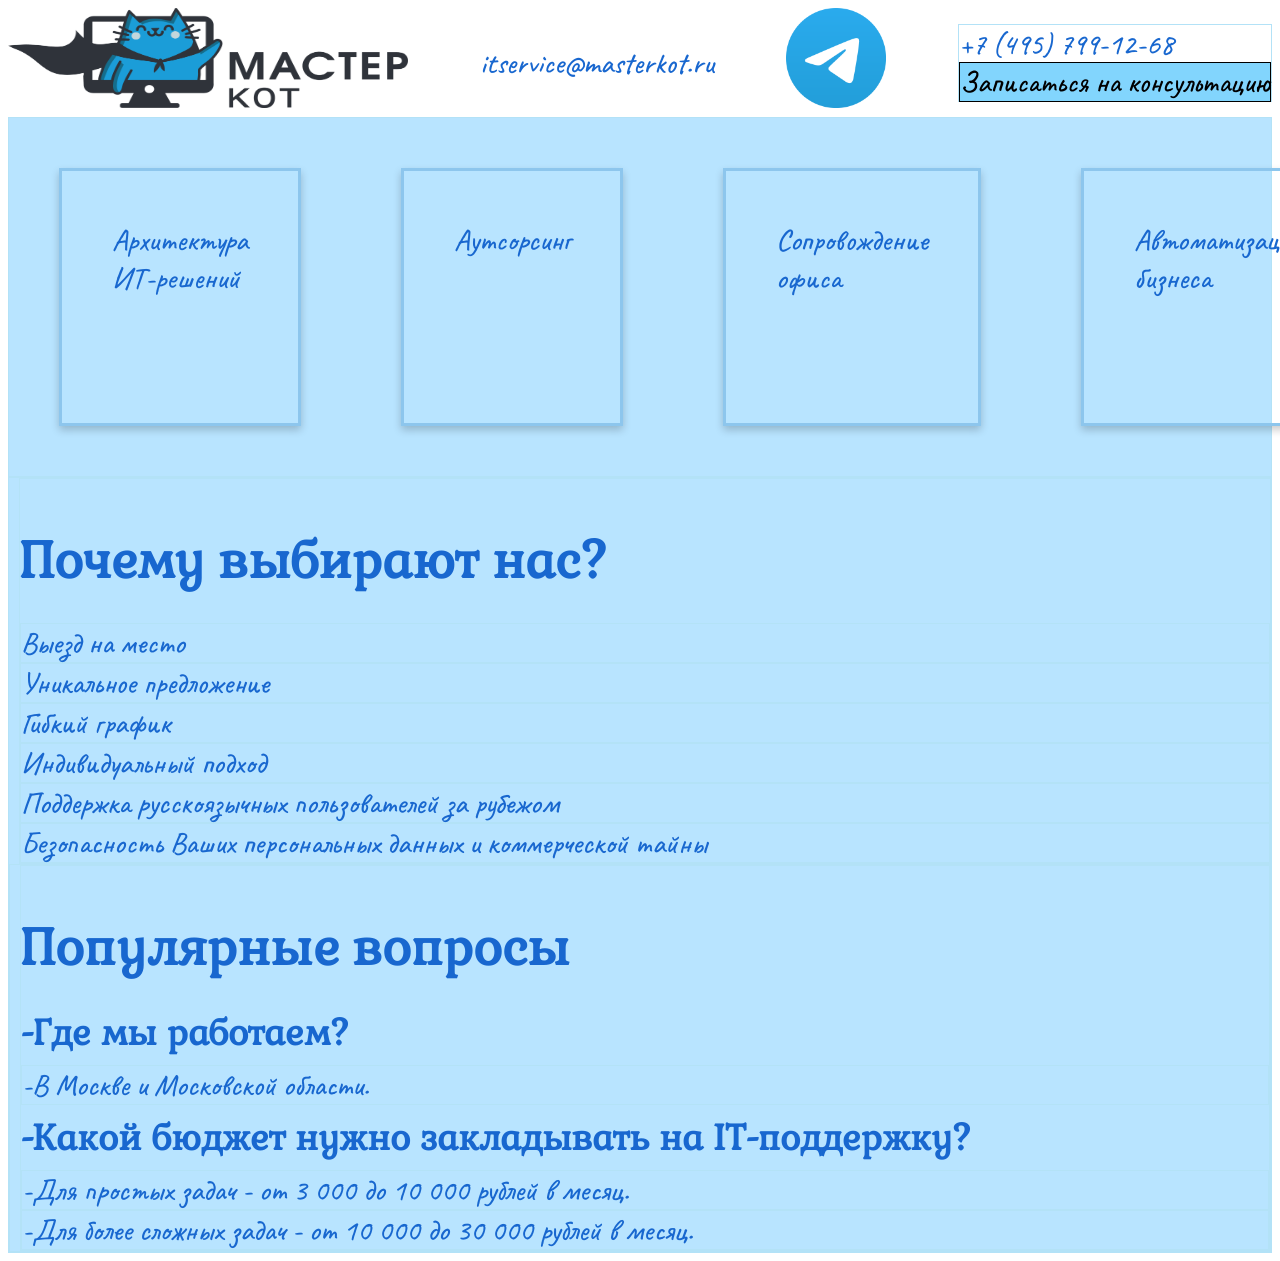
==== index.html @ d507f64e "new page added and teni added" ====
<!DOCTYPE html>
<html lang="ru"> 
<head>
    <meta charset="UTF-8">
    <meta name="viewport" content="width, initial-scale=1.0">
    <title>MasterKot</title>
    <link rel="stylesheet" href="./resert.css">
    <link rel="stylesheet" href="./style.css">
    <link rel="preconnect" href="https://fonts.googleapis.com">
    <link rel="preconnect" href="https://fonts.gstatic.com" crossorigin>
    <link href="https://fonts.googleapis.com/css2?family=Caveat:wght@400..700&family=Gabriela&display=swap" rel="stylesheet">
    
</head>
<body>
    
    <header> <!--Header-->
        <!--<div>Логотип(Kot)</div>-->
        <div class="logo">
            <img src="./Images/МАСТЕР КОТ лого.png" alt="Логотип" style="width: 400px; height: 100px;">
        </div>
        <div class="email">itservice@masterkot.ru</div>
        <!--<div>Телеграмм</div>-->
        <a href="https://ru.wikipedia.org/wiki/Telegram">
            <img src="./Images\Telegram_2019_Logo.svg.webp" alt="Телеграмм" style="width: 100px; height: 100px;" > </a>
            <div>
                <div class="tel">+7 (495) 799-12-68</div>
                <a href="https://mail.google.com/mail/u/0/#inbox?compose=GTvVlcRwRQDjTSFvxFxSDsMzZMDbfGxjqLrFFHXbFbmRWCQqKFPBqGzKdhDMjGCQgrtZnzvFDzbbh" class="button">Записаться на консультацию</a>
            </div>
        
        
    </header>
    <main> <!--Main-->
        <div class="container">
           <!-- <h3>Услуги</h3>-->
        <a href="UslugaOne.html" class="Uclugi">
            Архитектура ИТ-решений
        </a>
        <a href="UslugaTwo.html" class="Uclugi">
            Аутсорсинг
        </a>
        <a href="" class="Uclugi">
            Сопровождение офиса
        </a>
        <a href="" class="Uclugi">
            Автоматизация бизнеса
        </a>
        <a href="" class="Uclugi">
            Консультирование по нестандартным вопросам
        </a>
    </div>
        <div>
            <div class="osobennosti">
            <h3>Почему выбирают нас?</h3>
            <div>
                Выезд на место
            </div>
            <div>
                Уникальное предложение
            </div>
            <div>
                Гибкий график
            </div>
            <div>
                Индивидуальный подход
            </div>
            <div>
                Поддержка русскоязычных пользователей за рубежом
            </div>
            <div>
                Безопасность Ваших персональных данных и коммерческой тайны
            </div>
        </div>

        <div>
            <div class="popularQ">
            <h3>Популярные вопросы</h3>
            <h5>-Где мы работаем?</h5>
            <div>
                -В Москве и Московской области.
            </div>
            <h5>-Какой бюджет нужно закладывать на IT-поддержку?</h5>
            <div>
                -Для простых задач - от 3 000 до 10 000 рублей в месяц.
            </div>
            <div>
                -Для более сложных задач - от 10 000 до 30 000 рублей в месяц.
            </div>
        </div>
        
            <!--<h2>Картинка как фон</h2>-->
            <!--<div class="bgqpicture"></div>-->
        </div>
        </main>

    
</body>
</html>
---- style.css ----
div{
            color: rgb(24, 103, 207);
            background-color:#B8E4FF ;
            border:1px #abdfe95d solid;

            
}
.Uclugi{
    color: rgb(24, 103, 207);
    padding: 50px;
    margin: 50px;
    justify-content: center;
    border: 3px solid #8dc6ed;
    box-shadow: 0 4px 8px rgba(0, 0, 0, 0.2);
}
.button{
     border:1.5px #000000 solid;
     background-color: rgba(50, 190, 250, 0.403);
}
a{
    text-decoration: none;
    color: black;
}
body{
    font-family: "Caveat", cursive;
    font-size: 30px;
    font-weight: 500;
}
h1, h2, h3, h4,h6{
    font-family: "Gabriela", serif;
    font-size: 50px;
    margin-bottom: 30px;
}
h5{
    font-family: "Gabriela", serif;
    font-size: 35px;
    margin-top: 10px;
    margin-bottom: 10px;
}
.logo{
    border:rgba(100, 148, 237, 0.96) ;
    background-color:#ffffff ;
}
*{
    box-sizing: border-box;
}
.container{
    display: flex;
    flex-wrap: nowrap;
}
header{
    display: flex;
    justify-content: space-between;
    align-items: center;
}
.email{
    background-color:#fff;
    border: none;
}
.tel{
    background-color:#fff;
    border: none;
}
.osobennosti{
    margin-left: 10px;
}
.popularQ{
    margin-left: 10px;
}
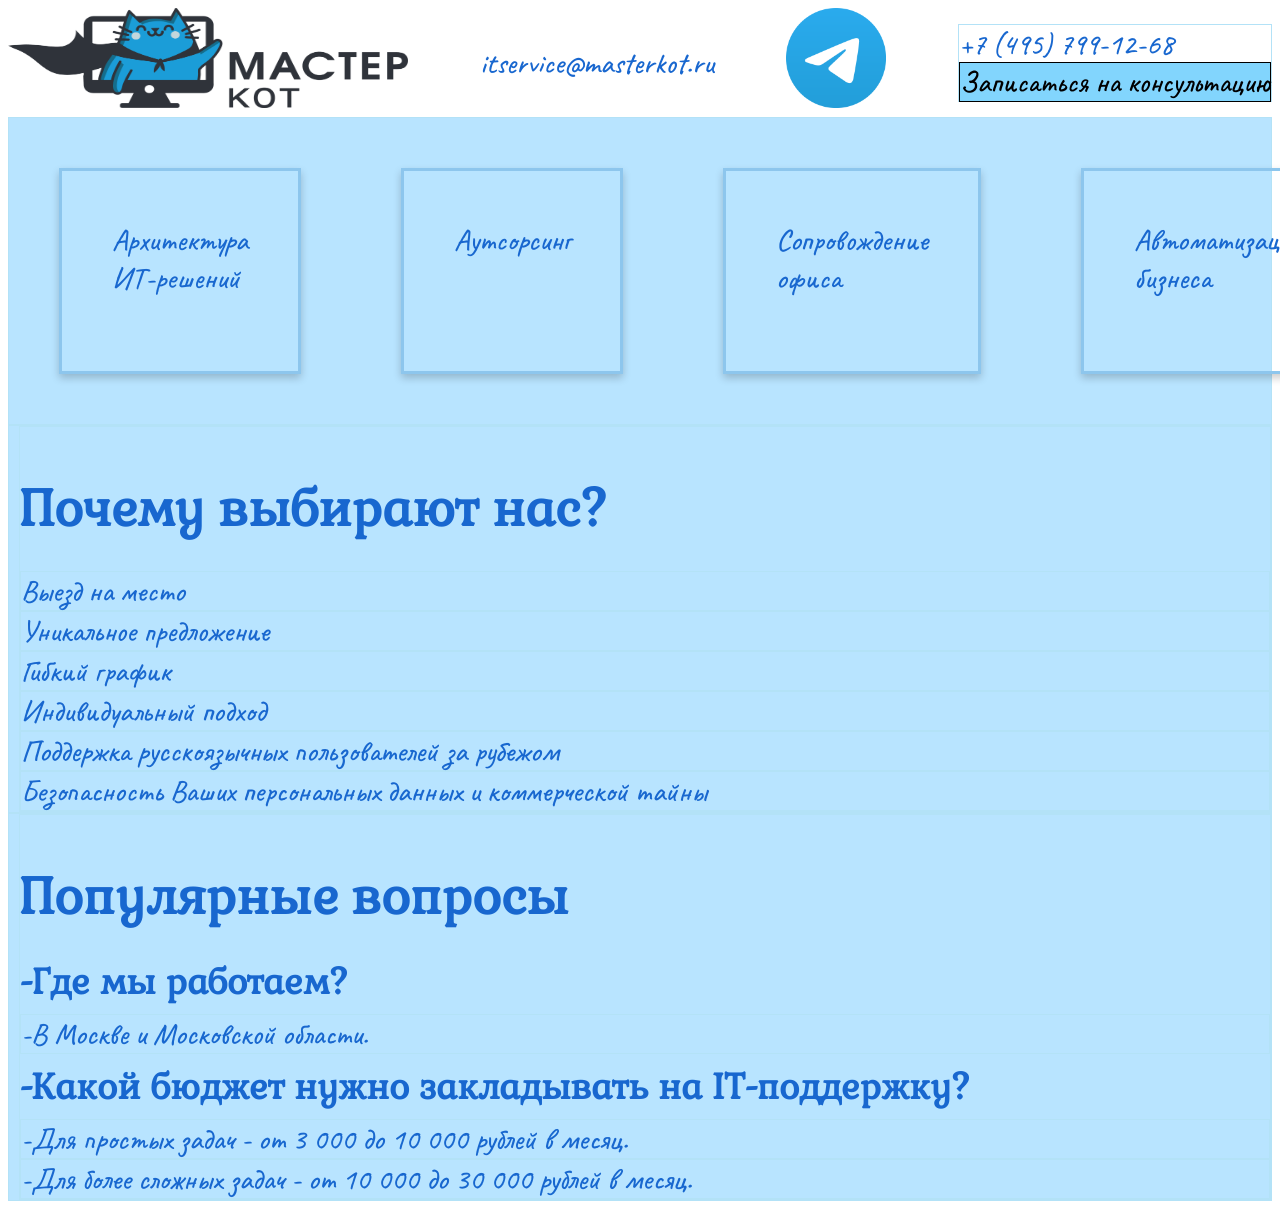
==== commit 656af5a0: "meadia added" ====
--- a/index.html
+++ b/index.html
@@ -2,8 +2,9 @@
 <html lang="ru"> 
 <head>
     <meta charset="UTF-8">
-    <meta name="viewport" content="width, initial-scale=1.0">
+    <meta name="description" content="Наш IT-сервис рад предложить Вам наши услуги: аутсорсинг, архитектура ИТ-решений, сопровождение офиса и много других услуг по приятным ценам.">
     <title>MasterKot</title>
+    <!--<link rel="icon" href="index.html" type="Images/МАСТЕР КОТ лого.png">-->
     <link rel="stylesheet" href="./resert.css">
     <link rel="stylesheet" href="./style.css">
     <link rel="preconnect" href="https://fonts.googleapis.com">
@@ -22,7 +23,7 @@
         <!--<div>Телеграмм</div>-->
         <a href="https://ru.wikipedia.org/wiki/Telegram">
             <img src="./Images\Telegram_2019_Logo.svg.webp" alt="Телеграмм" style="width: 100px; height: 100px;" > </a>
-            <div>
+            <div class="tel&knopka">
                 <div class="tel">+7 (495) 799-12-68</div>
                 <a href="https://mail.google.com/mail/u/0/#inbox?compose=GTvVlcRwRQDjTSFvxFxSDsMzZMDbfGxjqLrFFHXbFbmRWCQqKFPBqGzKdhDMjGCQgrtZnzvFDzbbh" class="button">Записаться на консультацию</a>
             </div>
@@ -38,19 +39,19 @@
         <a href="UslugaTwo.html" class="Uclugi">
             Аутсорсинг
         </a>
-        <a href="" class="Uclugi">
+        <a href="UslugaThree.html" class="Uclugi">
             Сопровождение офиса
         </a>
-        <a href="" class="Uclugi">
+        <a href="UslugaFour.html" class="Uclugi">
             Автоматизация бизнеса
         </a>
-        <a href="" class="Uclugi">
-            Консультирование по нестандартным вопросам
+        <a href="UslugaFive.html" class="Uclugi">
+            Консультирование 
         </a>
     </div>
         <div>
             <div class="osobennosti">
-            <h3>Почему выбирают нас?</h3>
+            <h3 class="no">Почему выбирают нас?</h3>
             <div>
                 Выезд на место
             </div>
@@ -70,10 +71,11 @@
                 Безопасность Ваших персональных данных и коммерческой тайны
             </div>
         </div>
+    </div>
 
         <div>
             <div class="popularQ">
-            <h3>Популярные вопросы</h3>
+            <h3 class="no">Популярные вопросы</h3>
             <h5>-Где мы работаем?</h5>
             <div>
                 -В Москве и Московской области.
--- a/style.css
+++ b/style.css
@@ -11,6 +11,8 @@
     margin: 50px;
     justify-content: center;
     border: 3px solid #8dc6ed;
+    width: 200px;
+    height: 100px;
     box-shadow: 0 4px 8px rgba(0, 0, 0, 0.2);
 }
 .button{
@@ -41,9 +43,9 @@
     border:rgba(100, 148, 237, 0.96) ;
     background-color:#ffffff ;
 }
-*{
+/**{
     box-sizing: border-box;
-}
+}*/
 .container{
     display: flex;
     flex-wrap: nowrap;
@@ -67,6 +69,74 @@
 .popularQ{
     margin-left: 10px;
 }
+.Ucluga1{
+    margin-top: 10px;
+    margin-bottom: 10px;
+    border: none;
+    font-size: 50px;
+    font-weight: 500;
+}
+.Ucluga2{
+    margin-top: 10px;
+    margin-bottom: 10px;
+    border: none;
+    font-size: 50px;
+    font-weight: 500;
+}
+.Ucluga3{
+    margin-top: 10px;
+    margin-bottom: 10px;
+    border: none;
+    font-size: 50px;
+    font-weight: 500;
+}
+.Ucluga4{
+    margin-top: 10px;
+    margin-bottom: 10px;
+    border: none;
+    font-size: 50px;
+    font-weight: 500;
+}
+.Ucluga5{
+    margin-top: 5px;
+    margin-bottom: 40px;
+    border: none;
+    font-size: 50px;
+    font-weight: 500;
+}
+h3{
+  border-radius: 15px;
+  /*background-color: Snow;*/
+  box-shadow: 0 4px 8px rgba(0, 0, 0, 0.2);
+}
+.home{
+  color: rgb(24, 103, 207);
+  font-size: 50px;
+  /*display: flex;
+  margin: 10px 1px 0px;*/
+
+}
+.line{
+  color: rgb(24, 103, 207);
+  border: 3px solid;
+  border-color: cornflowerblue;
+}
+.strelka{
+  background-color: white;
+  border-radius: 50%;
+}
+.no{
+    border-radius: none;
+    box-shadow: none;    
+}
+@media screen (max-weight: 1750px) {
+    .container{
+        flex-wrap: wrap;
+    }
+    .tel&knopka{
+        display: none;
+    }
+}
 
 
 
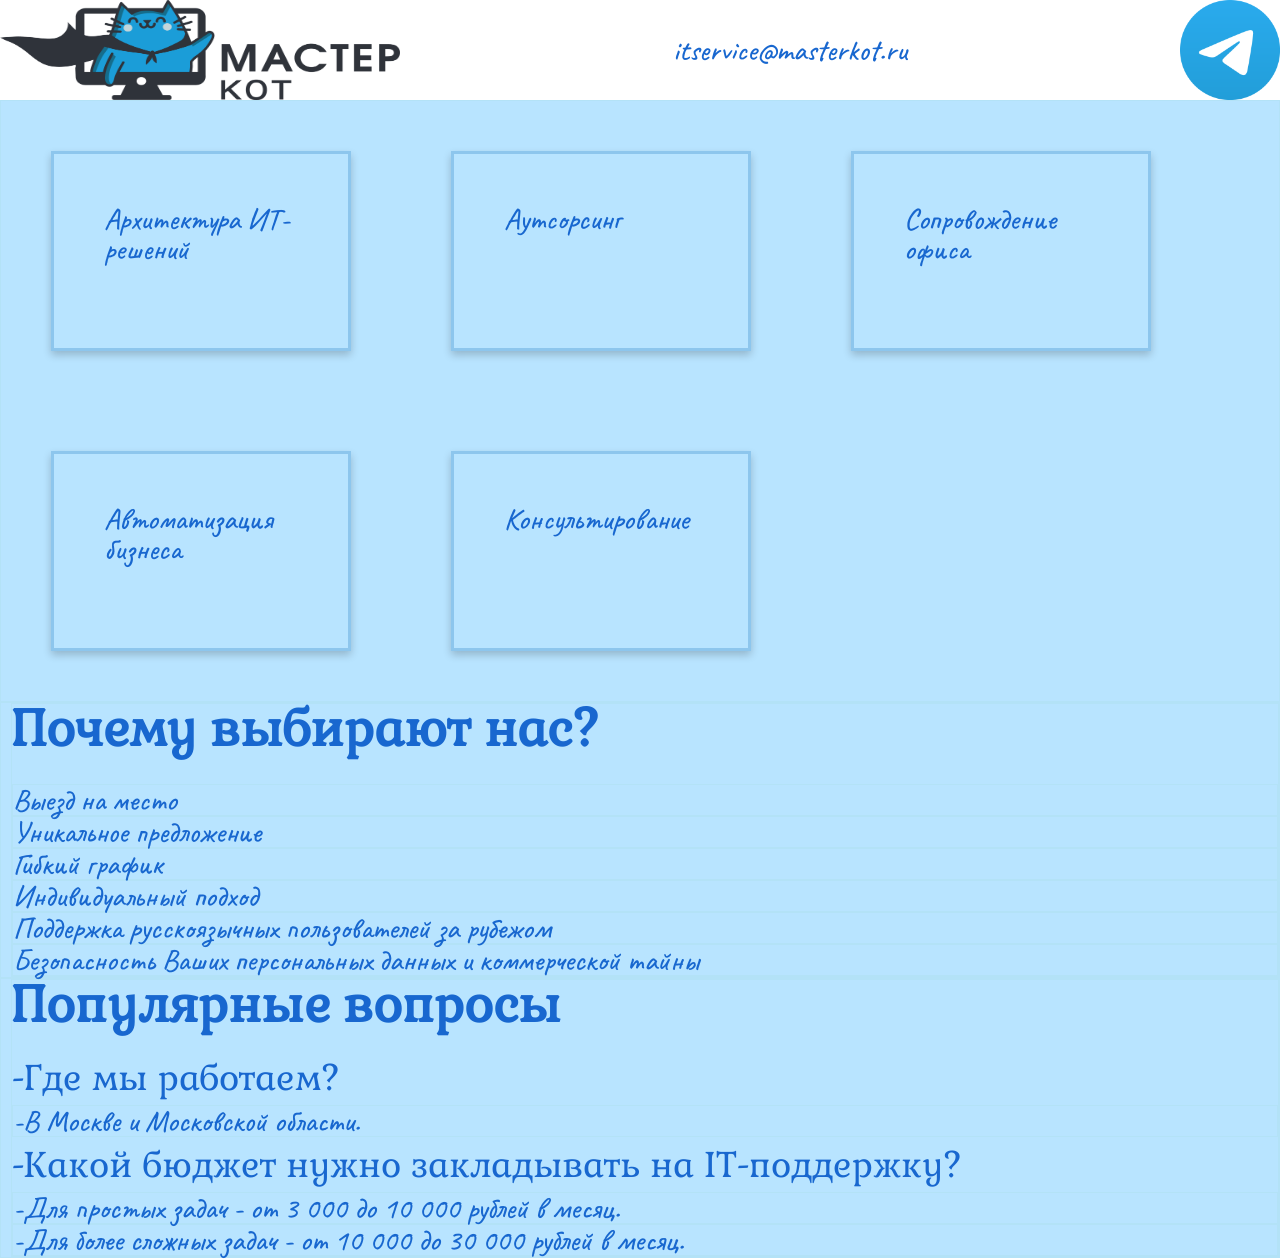
==== commit b708442d: "fh" ====
--- a/index.html
+++ b/index.html
@@ -5,7 +5,7 @@
     <meta name="description" content="Наш IT-сервис рад предложить Вам наши услуги: аутсорсинг, архитектура ИТ-решений, сопровождение офиса и много других услуг по приятным ценам.">
     <title>MasterKot</title>
     <!--<link rel="icon" href="index.html" type="Images/МАСТЕР КОТ лого.png">-->
-    <link rel="stylesheet" href="./resert.css">
+    <link rel="stylesheet" href="./reset.css">
     <link rel="stylesheet" href="./style.css">
     <link rel="preconnect" href="https://fonts.googleapis.com">
     <link rel="preconnect" href="https://fonts.gstatic.com" crossorigin>
@@ -23,7 +23,7 @@
         <!--<div>Телеграмм</div>-->
         <a href="https://ru.wikipedia.org/wiki/Telegram">
             <img src="./Images\Telegram_2019_Logo.svg.webp" alt="Телеграмм" style="width: 100px; height: 100px;" > </a>
-            <div class="tel&knopka">
+            <div class="telknopka">
                 <div class="tel">+7 (495) 799-12-68</div>
                 <a href="https://mail.google.com/mail/u/0/#inbox?compose=GTvVlcRwRQDjTSFvxFxSDsMzZMDbfGxjqLrFFHXbFbmRWCQqKFPBqGzKdhDMjGCQgrtZnzvFDzbbh" class="button">Записаться на консультацию</a>
             </div>
--- a/style.css
+++ b/style.css
@@ -11,9 +11,12 @@
     margin: 50px;
     justify-content: center;
     border: 3px solid #8dc6ed;
-    width: 200px;
-    height: 100px;
+    width: 300px;
+    height: 200px;
     box-shadow: 0 4px 8px rgba(0, 0, 0, 0.2);
+}
+.Uclugi.hover{
+    transform: translateY(2s);
 }
 .button{
      border:1.5px #000000 solid;
@@ -32,6 +35,7 @@
     font-family: "Gabriela", serif;
     font-size: 50px;
     margin-bottom: 30px;
+    font-weight: 700;
 }
 h5{
     font-family: "Gabriela", serif;
@@ -108,6 +112,7 @@
   border-radius: 15px;
   /*background-color: Snow;*/
   box-shadow: 0 4px 8px rgba(0, 0, 0, 0.2);
+  font-size: ;
 }
 .home{
   color: rgb(24, 103, 207);
@@ -129,11 +134,11 @@
     border-radius: none;
     box-shadow: none;    
 }
-@media screen (max-weight: 1750px) {
+@media (max-width: 1750px) {
     .container{
         flex-wrap: wrap;
     }
-    .tel&knopka{
+    .telknopka{
         display: none;
     }
 }
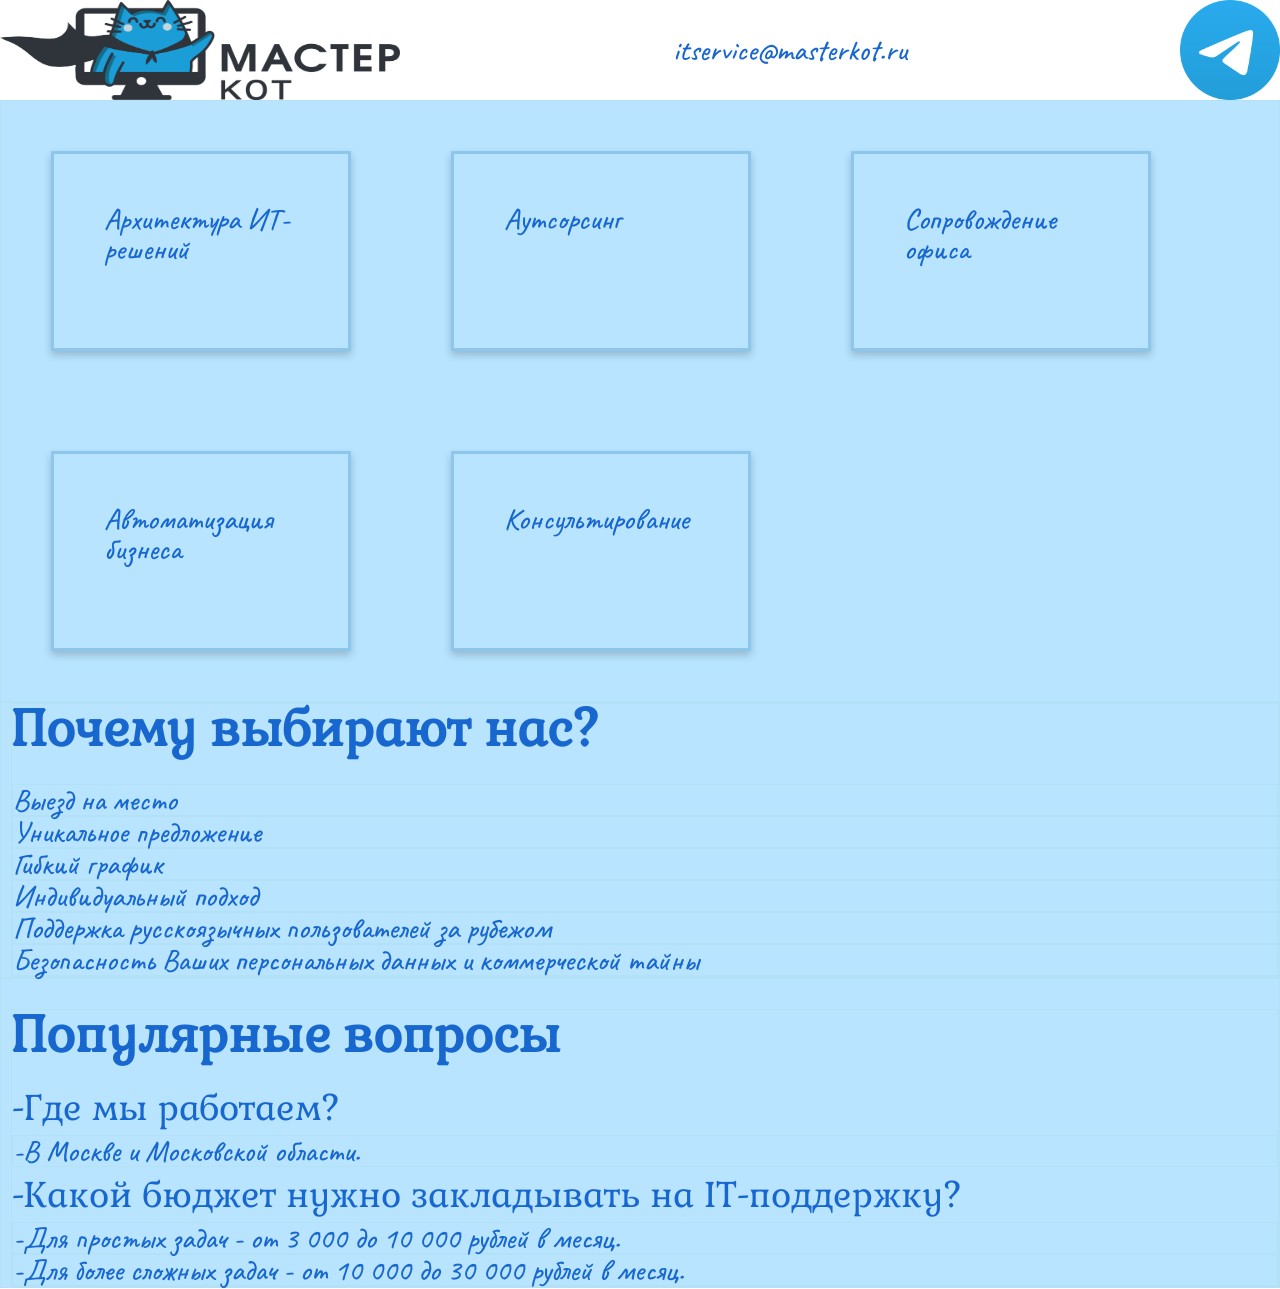
==== commit 39ede075: "correct project" ====
--- a/index.html
+++ b/index.html
@@ -5,6 +5,7 @@
     <meta name="description" content="Наш IT-сервис рад предложить Вам наши услуги: аутсорсинг, архитектура ИТ-решений, сопровождение офиса и много других услуг по приятным ценам.">
     <title>MasterKot</title>
     <!--<link rel="icon" href="index.html" type="Images/МАСТЕР КОТ лого.png">-->
+    <link rel="shortcut icon" href="Images\diting_result_e1b5b49290ad11f18e239a7ff3c502f4_1.jpeg" />
     <link rel="stylesheet" href="./reset.css">
     <link rel="stylesheet" href="./style.css">
     <link rel="preconnect" href="https://fonts.googleapis.com">
@@ -17,15 +18,19 @@
     <header> <!--Header-->
         <!--<div>Логотип(Kot)</div>-->
         <div class="logo">
-            <img src="./Images/МАСТЕР КОТ лого.png" alt="Логотип" style="width: 400px; height: 100px;">
+            <img class="logotip" src="./Images/МАСТЕР КОТ лого.png" alt="Логотип">
         </div>
         <div class="email">itservice@masterkot.ru</div>
         <!--<div>Телеграмм</div>-->
         <a href="https://ru.wikipedia.org/wiki/Telegram">
-            <img src="./Images\Telegram_2019_Logo.svg.webp" alt="Телеграмм" style="width: 100px; height: 100px;" > </a>
+            <img class="telegram" src="./Images\Telegram_2019_Logo.svg.webp" alt="Телеграмм"> </a>
             <div class="telknopka">
-                <div class="tel">+7 (495) 799-12-68</div>
+                <!--<div class="tel">+7 (495) 799-12-68</div>-->
                 <a href="https://mail.google.com/mail/u/0/#inbox?compose=GTvVlcRwRQDjTSFvxFxSDsMzZMDbfGxjqLrFFHXbFbmRWCQqKFPBqGzKdhDMjGCQgrtZnzvFDzbbh" class="button">Записаться на консультацию</a>
+            </div>
+            <div class="SmallDisplay">
+                <img src="./Images\Telegram_2019_Logo.svg.webp" alt="Телеграмм" style="width: 20px; height: 20px;" > </a>
+                <div class="email">itservice@masterkot.ru</div>
             </div>
         
         
--- a/style.css
+++ b/style.css
@@ -14,13 +14,19 @@
     width: 300px;
     height: 200px;
     box-shadow: 0 4px 8px rgba(0, 0, 0, 0.2);
+    transition: all 1.5s 0.07s;
 }
-.Uclugi.hover{
-    transform: translateY(2s);
+.Uclugi:hover{
+    transform: translateY(-15px);
+    transition: all 1s 0.05s;
 }
 .button{
      border:1.5px #000000 solid;
      background-color: rgba(50, 190, 250, 0.403);
+     padding: none;
+     /*height: 100px;
+     width: 400px;*/
+
 }
 a{
     text-decoration: none;
@@ -72,6 +78,7 @@
 }
 .popularQ{
     margin-left: 10px;
+    margin-top: 30px;
 }
 .Ucluga1{
     margin-top: 10px;
@@ -112,7 +119,7 @@
   border-radius: 15px;
   /*background-color: Snow;*/
   box-shadow: 0 4px 8px rgba(0, 0, 0, 0.2);
-  font-size: ;
+  /*font-size: ;*/
 }
 .home{
   color: rgb(24, 103, 207);
@@ -142,6 +149,28 @@
         display: none;
     }
 }
+@media (max-width: 935px) {
+    .SmallDisplay{
+    display: block;
+}
+}
+@media (min-width: 935px) {
+    .SmallDisplay{
+    display: none;
+}
+}
+.logotip{
+    width: 400px;
+    height: 100px;
+}
+.telegram{
+    width: 100px; 
+    height: 100px; 
+}
+
+
+    
 
 
 
+
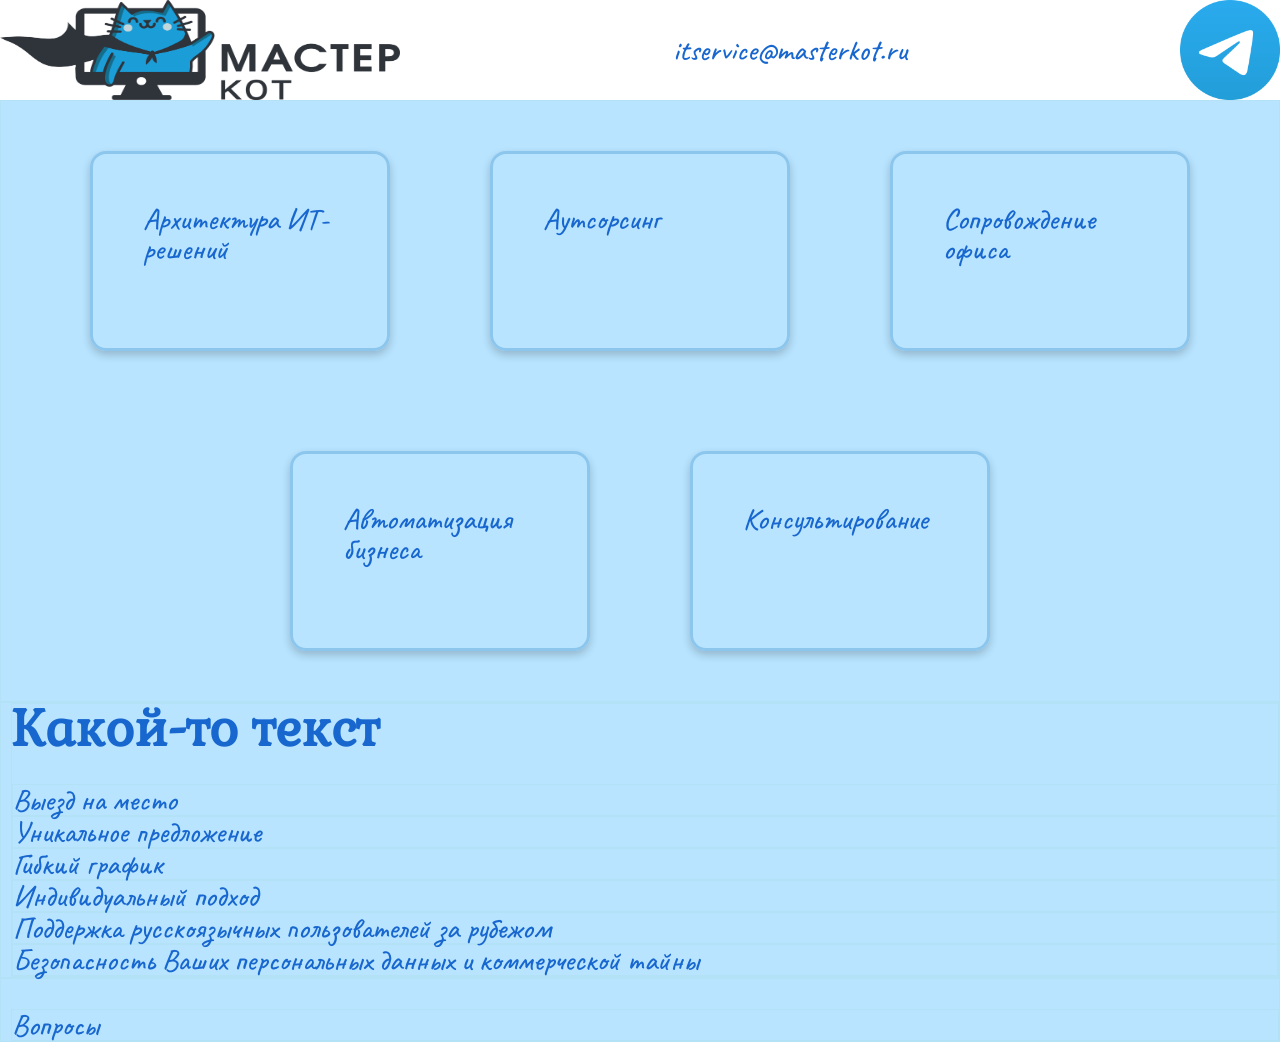
==== commit b98c8898: "text content" ====
--- a/index.html
+++ b/index.html
@@ -11,10 +11,9 @@
     <link rel="preconnect" href="https://fonts.googleapis.com">
     <link rel="preconnect" href="https://fonts.gstatic.com" crossorigin>
     <link href="https://fonts.googleapis.com/css2?family=Caveat:wght@400..700&family=Gabriela&display=swap" rel="stylesheet">
-    
+    <script src="script.js" defer></script>
 </head>
 <body>
-    
     <header> <!--Header-->
         <!--<div>Логотип(Kot)</div>-->
         <div class="logo">
--- a/style.css
+++ b/style.css
@@ -13,8 +13,11 @@
     border: 3px solid #8dc6ed;
     width: 300px;
     height: 200px;
+    /*width: 20%;
+    height: 200px;*/
     box-shadow: 0 4px 8px rgba(0, 0, 0, 0.2);
     transition: all 1.5s 0.07s;
+    border-radius: 16px;
 }
 .Uclugi:hover{
     transform: translateY(-15px);
@@ -24,7 +27,14 @@
      border:1.5px #000000 solid;
      background-color: rgba(50, 190, 250, 0.403);
      padding: none;
-     /*height: 100px;
+     padding-top: 30px;
+     align-items: center;
+     display: block;
+     height: 100px;
+     width: 420px;
+     font-size: 40px;
+     /*border-radius: 20px;
+     height: 100px;
      width: 400px;*/
 
 }
@@ -59,6 +69,7 @@
 .container{
     display: flex;
     flex-wrap: nowrap;
+    justify-content: center;
 }
 header{
     display: flex;
@@ -141,6 +152,18 @@
     border-radius: none;
     box-shadow: none;    
 }
+.logotip{
+    width: 400px;
+    height: 100px;
+}
+.telegram{
+    width: 100px; 
+    height: 100px; 
+}
+.footer{
+    display: flex;
+    align-items: center;
+}
 @media (max-width: 1750px) {
     .container{
         flex-wrap: wrap;
@@ -159,15 +182,9 @@
     display: none;
 }
 }
-.logotip{
-    width: 400px;
+.telknopka{
     height: 100px;
 }
-.telegram{
-    width: 100px; 
-    height: 100px; 
-}
-
 
     
 
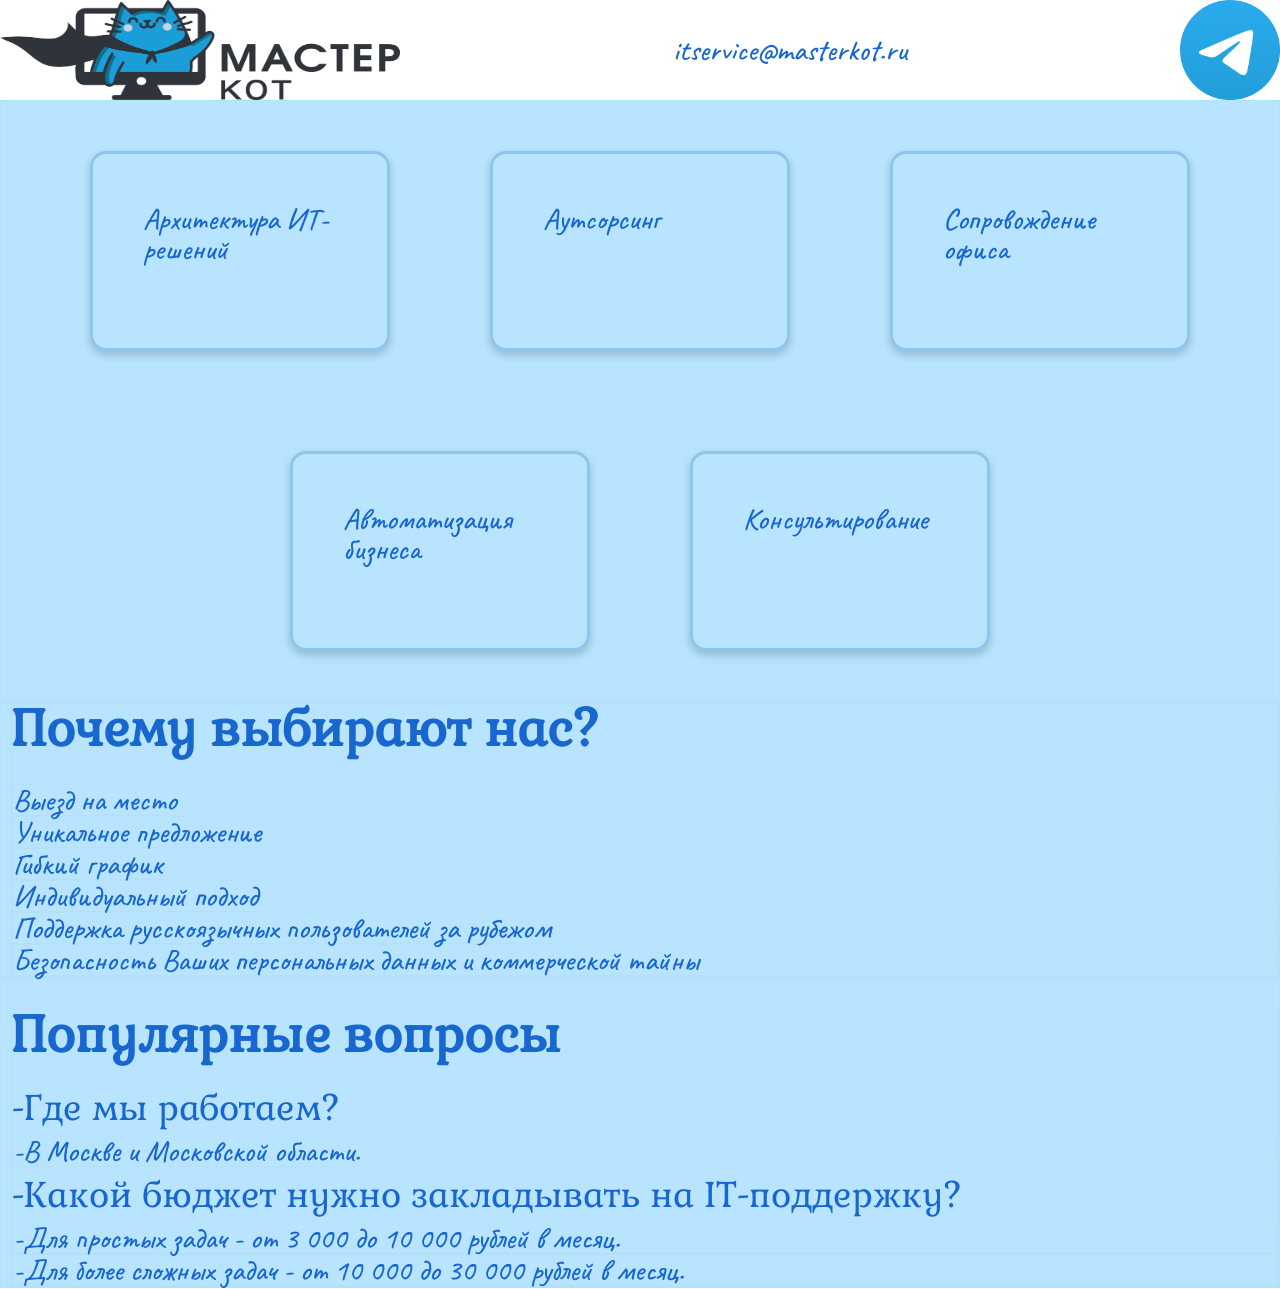
==== commit b2b82bb0: "ready sait" ====
--- a/index.html
+++ b/index.html
@@ -96,6 +96,7 @@
             <!--<h2>Картинка как фон</h2>-->
             <!--<div class="bgqpicture"></div>-->
         </div>
+        
         </main>
 
     
--- a/style.css
+++ b/style.css
@@ -22,6 +22,7 @@
 .Uclugi:hover{
     transform: translateY(-15px);
     transition: all 1s 0.05s;
+    
 }
 .button{
      border:1.5px #000000 solid;
@@ -186,7 +187,7 @@
     height: 100px;
 }
 
-    
+ 
 
 
 
